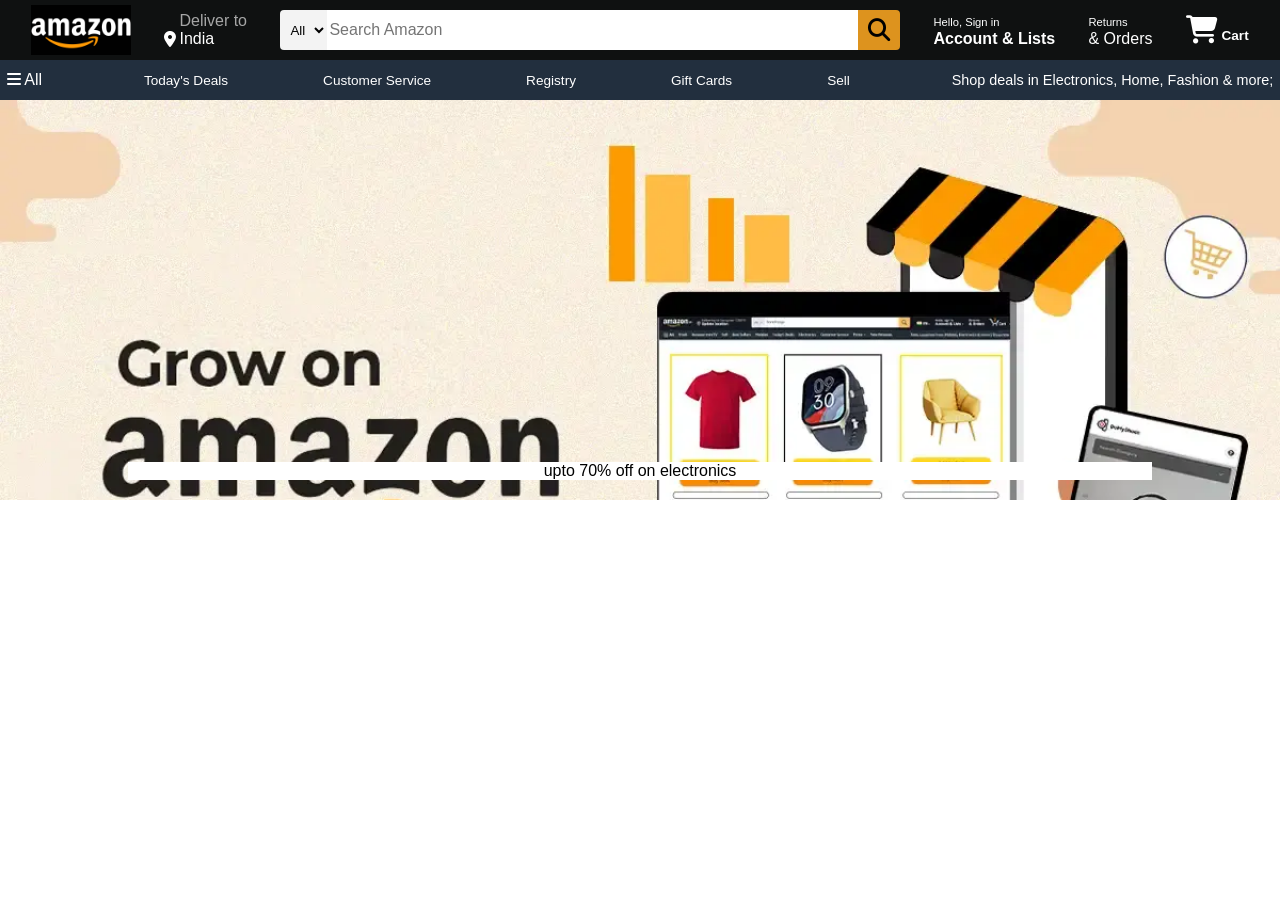
==== amazon_clone.html @ e500e859 "made a clone of amazon" ====
<!DOCTYPE html>
<html lang="en">
<head>
    <meta charset="UTF-8">
    <meta name="viewport" content="width=device-width, initial-scale=1.0">
    <title>Amazon</title>
   <link rel="stylesheet" href="https://cdnjs.cloudflare.com/ajax/libs/font-awesome/6.5.2/css/all.min.css">
    <link rel="stylesheet" href="style1.css">
</head>
<body>
  <header>
    <div class="navbar">
        <div class="nav-logo border">
             <div class="logo"></div>
        </div>
        <div class="nav-address border">
          <p class="first">Deliver to</p>
          <div class="add-icon"> 
               <i class="fa-solid fa-location-dot"></i>
              <p class="second">India</p>
          </div>
        </div>
        <div class="nav-search border">
          <select class="search-select">
            <option>All</option>
          </select>
          <input placeholder="Search Amazon" class="search-input">
          <div class="search-icon">
            <i class="fa-solid fa-search"></i>
          </div>
        </div>
      <div class="nav-signin border">
        <p><span>Hello, Sign in</span></p>
        <p class="nav-second">Account & Lists</p>
      </div>
      <div class="nav-return border">
        <p><span>Returns</span></p>
        <p class="nav-third">& Orders</p>
      </div>
      <div class="nav-cart border">
        <p><i class="fa-solid fa-shopping-cart"></i> 
          Cart
        </p>
      </div>
    </div>
    <div class="panel">
      <div class="panelAll">
        <i class="fa-solid fa-bars"></i>
        All
      </div>
      <div class="panel-options">
          <p>Today's Deals</p>
          <p>Customer Service</p>
          <p>Registry</p>
          <p>Gift Cards</p>
          <p>Sell</p>
      </div>
      <div class="deals">
        Shop deals in Electronics, Home, Fashion & more;
      </div>
    </div>
      <div class="hero-section">
        <div class="hero-message">
          <p>upto 70% off on electronics</p>
        </div>
    </div>
  </header>
</body>
</html>
---- style1.css ----
*{
    margin:0;
    font-family:'Franklin Gothic Medium', 'Arial Narrow', Arial, sans-serif;
    border:border-box;
}

.navbar{
    height:60px;
    background-color:#0f1111;
    color:white;
    display:flex;
    align-items:center;
    justify-content:space-evenly;
}
.nav-logo{
    height:50px;
    width:100px;
}
.logo{
    background-image:url(Amazon-Emblem.jpg);
    background-size:cover;
    width:100px;
    height:50px;
}
.border{
    border:2px solid transparent;
}
.border:hover{
    border:2px solid white;
}
.add-icon{
    display:flex;
    align-items:center;
}
.first{
    color:#cccc;
    font: size 0.85rem;
    margin-left:15px;
}
.second{
    font-size:1rem;
    margin-left:3px;
}
.nav-search{
    display:flex;
    width:620px;
    height:40px;
    border-radius:5px;
    justify-content:space-evenly;
}
.nav-search:hover{
    border: 2px solid rgb(221, 147, 30);
}
.search-select{
    background-color:#f3f3f3;
    width:50px;
    text-align:center;
    border-top-left-radius:4px;
    border-bottom-left-radius:4px;
    border:none;
}
.search-input{
    width:90%;
    font-size:1rem;
    border:none;
}
.search-icon{
    width:45px;
    display:flex;
    justify-content:center;
    align-items:center;
    font-size:1.4rem;
    background-color:rgb(221, 147, 30);
    border-top-right-radius:4px;
    border-bottom-right-radius:4px;
    color:black;
}
span{
    font-size:0.7rem;
}
.nav-second{
    font-size:1rem;
    font-weight:700;
}
.nav-cart i{
    font-size:28px;
}
.nav-cart{
    font-size:0.85rem;
    font-weight:700;
}
.panel{
    height:40px;
    background-color:#222f3e;
    color:white;
    display:flex;
    align-items:center;
    justify-content:space-evenly;

}
.panel-options p{
    display:inline;
}
.panel-options{
    font-size:0.85rem;
    width:70%;
    display:flex;
    justify-content:space-evenly;
}
.deals{
    font-size:0.9rem;
}
.hero-section{
    background-image:url(68be85f0ee47b7ed4d1564c7_67d9714448eeb4cd6c42290d_header.webp);
    background-size:cover;
    height:400px;
    display:flex;
    justify-content:center;
    align-items:flex-end;
}
.hero-message{
    text-align:center;
    color:black;
    background-color:white;
    width:80%;
    margin-bottom:20px;
}
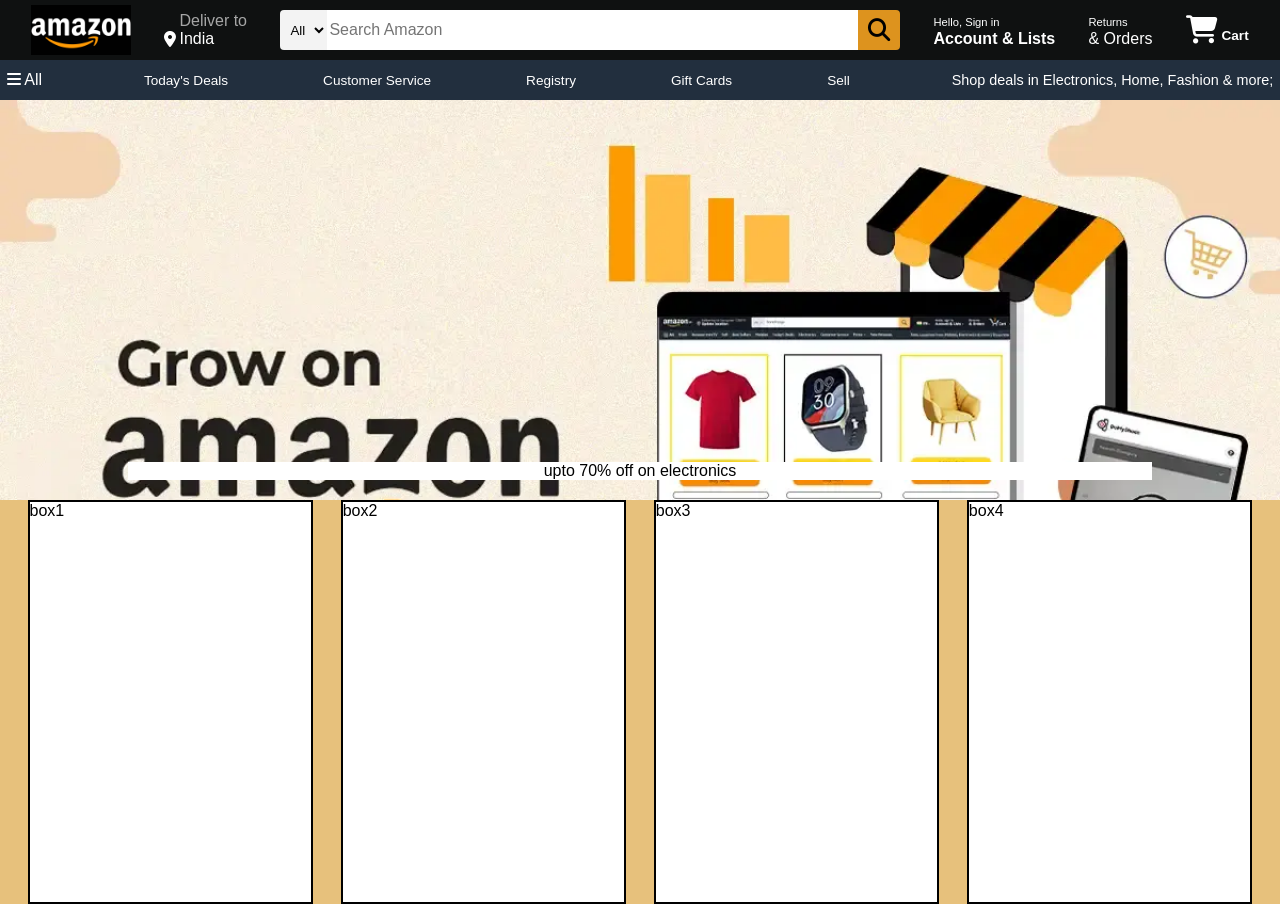
==== commit 95c35456: "added some changes for now" ====
--- a/amazon_clone.html
+++ b/amazon_clone.html
@@ -64,6 +64,13 @@
           <p>upto 70% off on electronics</p>
         </div>
     </div>
+    <div class="shopping-section">
+      <div class="box1 box">box1</div>
+      <div class="box2 box">box2</div>
+      <div class="box3 box">box3</div>
+      <div class="box4 box">box4</div>
+    </div>
+
   </header>
 </body>
 </html>
--- a/style1.css
+++ b/style1.css
@@ -125,3 +125,14 @@
     width:80%;
     margin-bottom:20px;
 }
+.shopping-section{
+    display:flex;
+    justify-content:space-evenly;
+    background-color:rgb(231, 193, 124);
+}
+.box{
+    border:2px solid black;
+    height:400px;
+    width:22%;
+    background-color:white;
+}
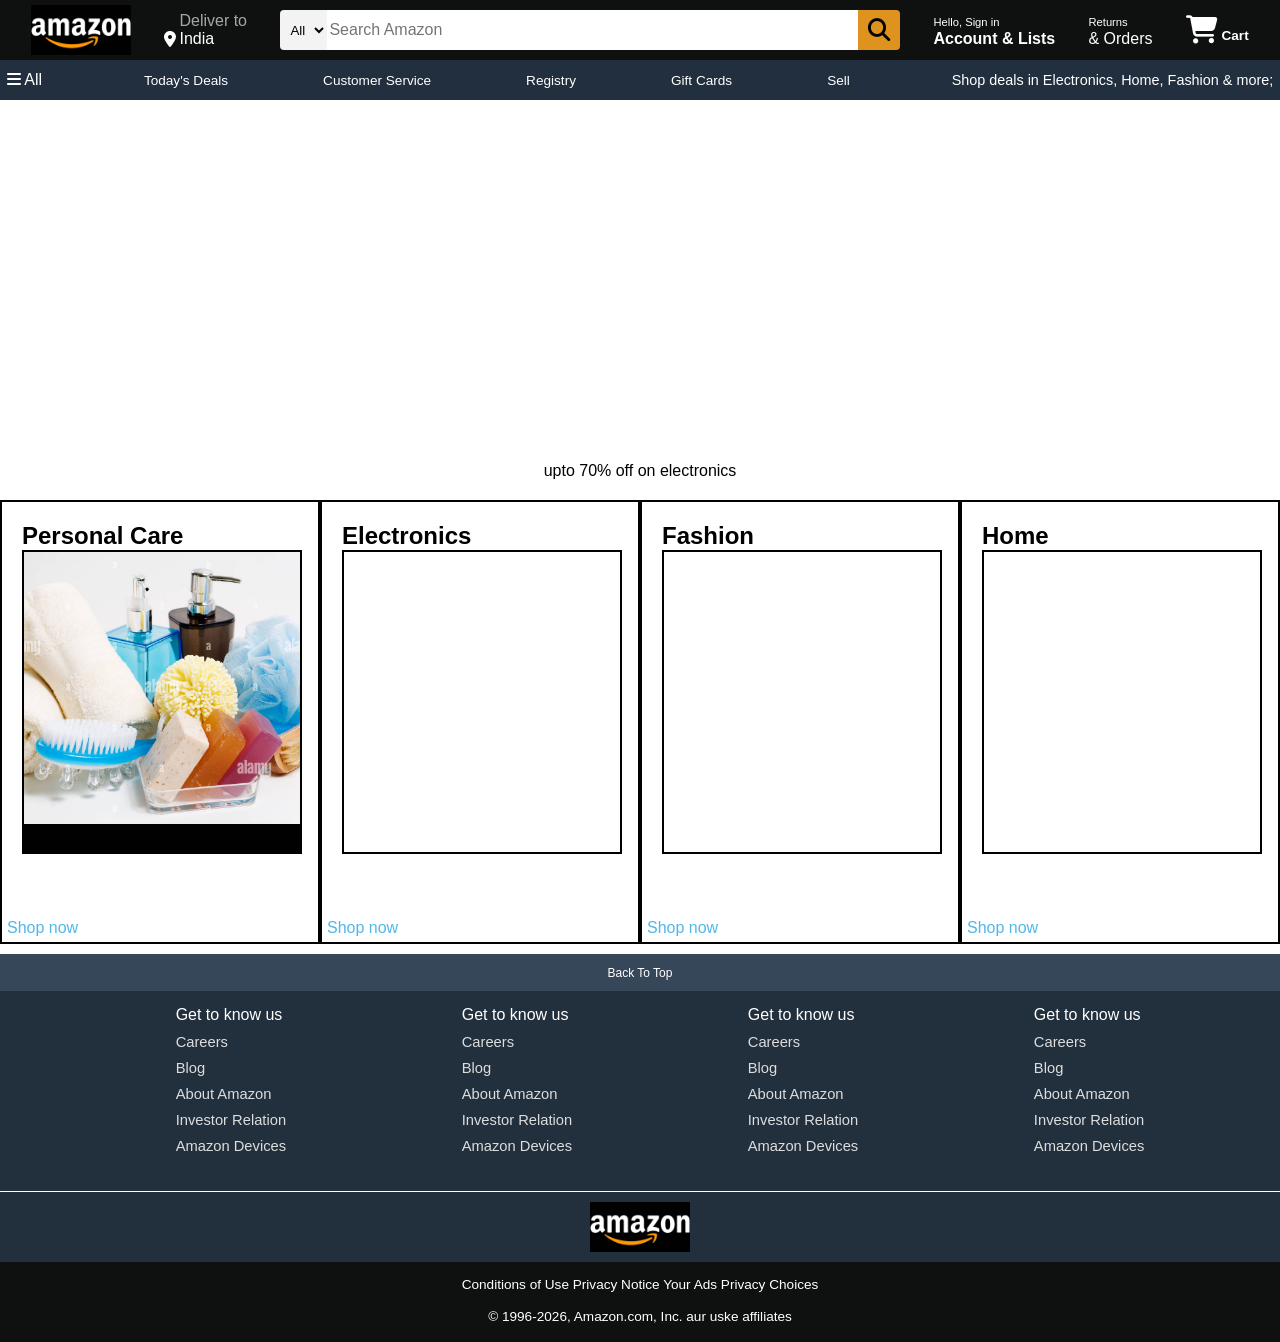
==== commit ba577705: "added the boxes with some images and a lottle more details to the web page" ====
--- a/amazon_clone.html
+++ b/amazon_clone.html
@@ -65,12 +65,79 @@
         </div>
     </div>
     <div class="shopping-section">
-      <div class="box1 box">box1</div>
-      <div class="box2 box">box2</div>
-      <div class="box3 box">box3</div>
-      <div class="box4 box">box4</div>
+      <div class="box1 box">
+        <h2>Personal Care</h2>
+        <div class="box-img" style="background-image: url('health-and-beauty-personal-hygiene-care-products-CCEN7H.jpg');"></div>
+        <p>Shop now</p>
+      </div>
+    <div class="box2 box">
+      <h2>Electronics</h2>
+       <div class="box-img" style="background-image:url('https://images.unsplash.com/photo-1498049794561-7780e7231661?w=600&h=400&fit=crop');"></div>
+          <p>Shop now</p>
     </div>
-
+    <div class="box3 box">
+    <h2>Fashion</h2>
+    <div class="box-img" style="background-image:url('https://images.unsplash.com/photo-1445205170230-053b83016050?w=600&h=400&fit=crop'); "></div>
+    <p>Shop now</p>
+</div>
+<div class="box4 box">
+    <h2>Home</h2>
+    <div class="box-img" style="background-image:url('https://images.unsplash.com/photo-1560448204-e02f11c3d0e2?w=600&h=400&fit=crop');"></div>
+    <p>Shop now</p>
+</div>
+    </div>
   </header>
+  <footer>
+    <div class="panel1">
+      Back To Top
+    </div>
+    <div class="panel2">
+      <ul>
+        <p>Get to know us</p>
+        <a>Careers</a>
+        <a>Blog</a>
+        <a>About Amazon</a>
+        <a>Investor Relation</a>
+        <a>Amazon Devices</a>
+      </ul>
+      <ul>
+        <p>Get to know us</p>
+        <a>Careers</a>
+        <a>Blog</a>
+        <a>About Amazon</a>
+        <a>Investor Relation</a>
+        <a>Amazon Devices</a>
+      </ul>
+         <ul>
+        <p>Get to know us</p>
+        <a>Careers</a>
+        <a>Blog</a>
+        <a>About Amazon</a>
+        <a>Investor Relation</a>
+        <a>Amazon Devices</a>
+      </ul>
+      <ul>
+        <p>Get to know us</p>
+        <a>Careers</a>
+        <a>Blog</a>
+        <a>About Amazon</a>
+        <a>Investor Relation</a>
+        <a>Amazon Devices</a>
+      </ul>
+    </div>
+    <div class="panel3">
+      <div class="logo-img"></div>
+    </div>
+    <div class="panel4">
+      <div class="foot-option">
+        <a>Conditions of Use</a>
+        <a>Privacy Notice</a>
+        <a>Your Ads Privacy Choices</a>
+      </div>
+      <div class="copyright">
+         © 1996-2026, Amazon.com, Inc. aur uske affiliates
+      </div>
+    </div>
+  </footer>
 </body>
 </html>
--- a/style1.css
+++ b/style1.css
@@ -111,8 +111,9 @@
     font-size:0.9rem;
 }
 .hero-section{
-    background-image:url(68be85f0ee47b7ed4d1564c7_67d9714448eeb4cd6c42290d_header.webp);
+    background-image:url('https://images.unsplash.com/photo-1498049794561-7780e7231661?w=1600&h=400&fit=crop');
     background-size:cover;
+    background-position:center;
     height:400px;
     display:flex;
     justify-content:center;
@@ -135,4 +136,86 @@
     height:400px;
     width:22%;
     background-color:white;
-}
+    position:relative;
+    padding:20px;
+}
+.box-img{
+   height:300px;
+   width:100%;
+   background-size:cover;
+   background-position:center;
+   background-repeat:no-repeat;
+   border:2px solid black;
+}
+.box p{
+    position:absolute;
+    bottom:5px;
+    left:5px;
+    text-decoration:none;
+    color:rgba(35, 163, 227, 0.791);
+}
+.box p:hover{
+    text-decoration:underline;
+}
+footer{
+    margin-top:10px;
+}
+.panel1{
+    display:flex;
+    justify-content:center;
+    align-items:center;
+    background-color:#37475a;
+    color:white;
+    border:1px solid transparent;
+    height:35px;
+    font-size:0.75rem;
+}
+.panel2{
+    background-color:#222f3d;
+    color:white;
+    height:200px;
+    display:flex;
+    justify-content: space-evenly;
+}
+ul{
+    margin-top:15px;
+}
+ul a{
+    display:block;/*sab kuch ek single line me aa jaayega*/
+    font-size:0.92rem;
+    margin-top:10px;
+    color:#dddddd;
+}
+.panel3{
+    background-color:#222f3d;
+    color:white;
+    border-top:0.5px solid white;
+    height:70px;
+    display:flex;
+    justify-content:center;
+    align-items:center;
+}
+.logo-img{
+    background-image:url(Amazon-Emblem.jpg);
+    background-size:cover;
+    height:50px;
+    width:100px;
+}
+.panel4{
+    background-color:#0f1111;
+    color:white;
+    height:80px;
+   /* display:flex;
+    justify-content:center;
+    align-items:center;*/
+}
+.foot-option{
+     font-size:0.85rem;
+     text-align:center;
+     padding:15px;
+}
+.copyright{
+    font-size:0.85rem;
+    text-align:center;
+    padding:1.5px;
+}
